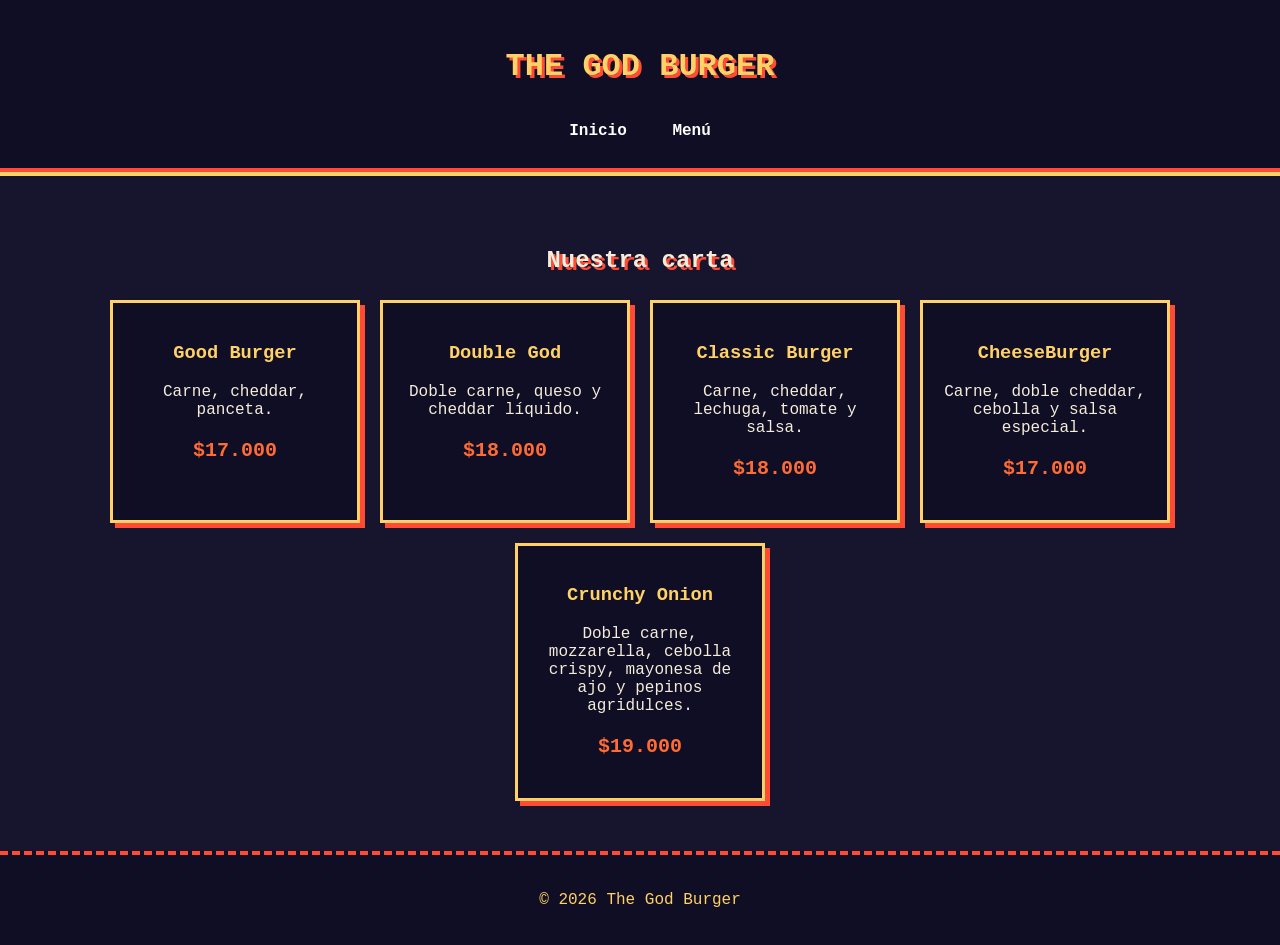
==== menu.html @ 2b09a3eb "Add files via upload" ====
<!DOCTYPE html>
<html lang="es">

<head>
    <meta charset="UTF-8">
    <meta name="viewport" content="width=device-width, initial-scale=1.0">
    <title>Nuestra carta - The God Burger</title>
    <link rel="stylesheet" href="style.css">
</head>

<body>

    <header>
        <h1>THE GOD BURGER</h1>

        <nav>
            <a href="index.html">Inicio</a>
            <a href="menu.html">Menú</a>
        </nav>
    </header>

    <main>
        <section id="menu">
            <h2>Nuestra carta</h2>

            <div class="hamburguesas">

                <article class="hamburguesa">
                    <h3>Good Burger</h3>
                    <p>Carne, cheddar, panceta.</p>
                    <p class="precio">$17.000</p>
                </article>

                <article class="hamburguesa">
                    <h3>Double God</h3>
                    <p>Doble carne, queso y cheddar líquido.</p>
                    <p class="precio">$18.000</p>
                </article>

                <article class="hamburguesa">
                    <h3>Classic Burger</h3>
                    <p>Carne, cheddar, lechuga, tomate y salsa.</p>
                    <p class="precio">$18.000</p>
                </article>

                <article class="hamburguesa">
                    <h3>CheeseBurger</h3>
                    <p>Carne, doble cheddar, cebolla y salsa especial.</p>
                    <p class="precio">$17.000</p>
                </article>

                <article class="hamburguesa">
                    <h3>Crunchy Onion</h3>
                    <p>Doble carne, mozzarella, cebolla crispy,
                    mayonesa de ajo y pepinos agridulces.</p>
                    <p class="precio">$19.000</p>
                </article>

            </div>
        </section>
    </main>

    <footer>
        <p>© 2026 The God Burger</p>
    </footer>

</body>

</html>
---- style.css ----
/* CONFIGURACIÓN GENERAL */

body {
    margin: 0;
    font-family: Arial, sans-serif;
    background-color: #4442b9cb;
}


/* ENCABEZADO */

header {
    background-color: #4a74b3a2;
    color: rgba(235, 238, 241, 0.952);
    padding: 20px;
    text-align: center;
}

nav a {
    color: white;
    text-decoration: none;
    margin: 0 10px;
}


/* PRESENTACIÓN */

.presentacion {
    padding: 80px 20px;
    text-align: center;
    background-color: #2d57b1;
    color: white;
}

.presentacion h2 {
    font-size: 40px;
}

.presentacion p {
    font-size: 20px;
}


/* BOTÓN */

button {
    padding: 12px 25px;
    border: none;
    cursor: pointer;
    font-size: 16px;
}


/* SECCIONES */

section {
    padding: 50px 20px;
    text-align: center;
}


/* HAMBURGUESAS */

.hamburguesas {
    display: flex;
    justify-content: center;
    gap: 20px;
    flex-wrap: wrap;
}

.hamburguesa {
    background-color: rgba(253, 249, 249, 0.678);
    width: 250px;
    padding: 20px;
    border-radius: 10px;
}

.precio {
    font-weight: bold;
    font-size: 20px;
}


/* PIE DE PÁGINA */

footer {
    background-color: #4a32b4d3;
    color: rgb(184, 162, 162);
    text-align: center;
    padding: 20px;
}
.boton {
    display: inline-block;
    padding: 12px 25px;
    text-decoration: none;
    text-align: center;
    background-color: #ff4b35;
    color: white;
    border: 2px solid #ffca65;
    font-weight: bold;
    cursor: pointer;
}

.boton:hover {
    filter: brightness(1.15);
}

/* Mejoras para el formulario */
form {
    width: 100%;
    max-width: 500px;
    margin: 25px auto 0;
}

fieldset {
    padding: 20px;
}

fieldset div {
    display: flex;
    flex-direction: column;
    align-items: stretch;
    gap: 6px;
    margin-bottom: 15px;
    text-align: left;
}

fieldset label {
    display: block;
}

fieldset input,
fieldset textarea {
    width: 100%;
    max-width: 100%;
    padding: 10px;
    font-family: inherit;
    font-size: 16px;
}

fieldset textarea {
    resize: vertical;
}

fieldset button {
    width: 100%;
}

@media (max-width: 600px) {
    fieldset {
        padding: 15px;
    }
}

/* Ajustes para las tarjetas del menú en celular */
@media (max-width: 600px) {
    .hamburguesa {
        padding: 18px 15px;
    }

    .hamburguesa h3 {
        margin-top: 10px;
    }

    .hamburguesa p {
        line-height: 1.4;
    }
}

/* PRIMERA ETAPA: identidad retro arcade */

* {
    box-sizing: border-box;
}

body {
    background-color: #17152e;
    color: #f5edda;
    font-family: "Courier New", monospace;
}

header {
    background-color: #211d43;
    color: #ffd166;
    border-bottom: 3px solid #ff6b35;
}

nav a {
    display: inline-block;
    transition: color 0.2s ease;
}

nav a:hover {
    color: #ffd166;
}

.presentacion {
    background-color: #29245b;
    border-bottom: 3px dashed #ff6b35;
}

.presentacion h2 {
    text-transform: uppercase;
}

.hamburguesa {
    background-color: #211d43;
    color: #f5edda;
    border: 2px solid #ffd166;
    border-radius: 0;
}

.precio {
    color: #ffd166;
}

.boton,
button {
    font-family: inherit;
    font-weight: bold;
    transition: filter 0.2s ease, transform 0.2s ease;
}

.boton:hover,
button:hover {
    filter: brightness(1.2);
    transform: translateY(-2px);
}

footer {
    background-color: #211d43;
    color: #ffd166;
    border-top: 3px dashed #ff6b35;
}

/* THE GOD BURGER - ARCADE 1980s */

/* Tipografía pixelada para los títulos */
@import url('https://fonts.googleapis.com/css2?family=Press+Start+2P&display=swap');

body {
    background-color: #17152e;
    color: #f5edda;
    font-family: "Courier New", monospace;
}

/* Títulos principales */
header h1,
.presentacion h2,
section h2 {
    font-family: "Press Start 2P", "Courier New", monospace;
    line-height: 1.6;
    text-shadow: 3px 3px 0 #ff4b35;
}

/* Encabezado */
header {
    background-color: #100e24;
    border-bottom: 4px solid #ff4b35;
    box-shadow: 0 4px 0 #ffd166;
}

/* Navegación */
nav a {
    padding: 8px;
    font-weight: bold;
}

nav a:hover {
    color: #ffd166;
    text-shadow: 0 0 8px #ffd166;
}

/* Presentación */
.presentacion {
    background-color: #211d43;
    border-bottom: 4px dashed #ff4b35;
}

/* Tarjetas de hamburguesas */
.hamburguesa {
    background-color: #100e24;
    color: #f5edda;
    border: 3px solid #ffd166;
    border-radius: 0;
    box-shadow: 5px 5px 0 #ff4b35;
    transition: transform 0.2s ease;
}

.hamburguesa:hover {
    transform: translateY(-4px);
}

.hamburguesa h3 {
    color: #ffd166;
}

.precio {
    color: #ff6b35;
}

/* Botones arcade */
.boton,
button {
    background-color: #ff4b35;
    color: white;
    border: 3px solid #ffd166;
    border-radius: 0;
    font-family: "Courier New", monospace;
    font-weight: bold;
    text-transform: uppercase;
    box-shadow: 4px 4px 0 #8d294e;
    transition: transform 0.15s ease;
}

.boton:hover,
button:hover {
    transform: translate(2px, 2px);
    box-shadow: 2px 2px 0 #8d294e;
}

/* Formulario */
fieldset {
    border: 2px solid #ffd166;
    background-color: #211d43;
}

fieldset legend {
    color: #ffd166;
    font-weight: bold;
}

fieldset input,
fieldset textarea {
    box-sizing: border-box;
    background-color: #100e24;
    color: #f5edda;
    border: 2px solid #7770c9;
    border-radius: 0;
}

fieldset input:focus,
fieldset textarea:focus {
    outline: 2px solid #ffd166;
}

/* Pie de página */
footer {
    background-color: #100e24;
    color: #ffd166;
    border-top: 4px dashed #ff4b35;
}

/* Ajustes para celular */
@media (max-width: 600px) {
    header h1 {
        font-size: 20px;
    }

    .presentacion h2,
    section h2 {
        font-size: 19px;
    }

    .hamburguesa {
        box-shadow: 3px 3px 0 #ff4b35;
    }
}

/* Centrar la hamburguesa destacada */
#destacada {
    display: flex;
    flex-direction: column;
    align-items: center;
}

#destacada .hamburguesa {
    width: 100%;
    max-width: 320px;
    margin: 10px auto;
}

/* Mascota pixel art de The God Burger */

.imagen-burger {
    display: block;
    width: 150px;
    max-width: 100%;
    height: auto;
    margin: 15px auto;
    image-rendering: pixelated;
}
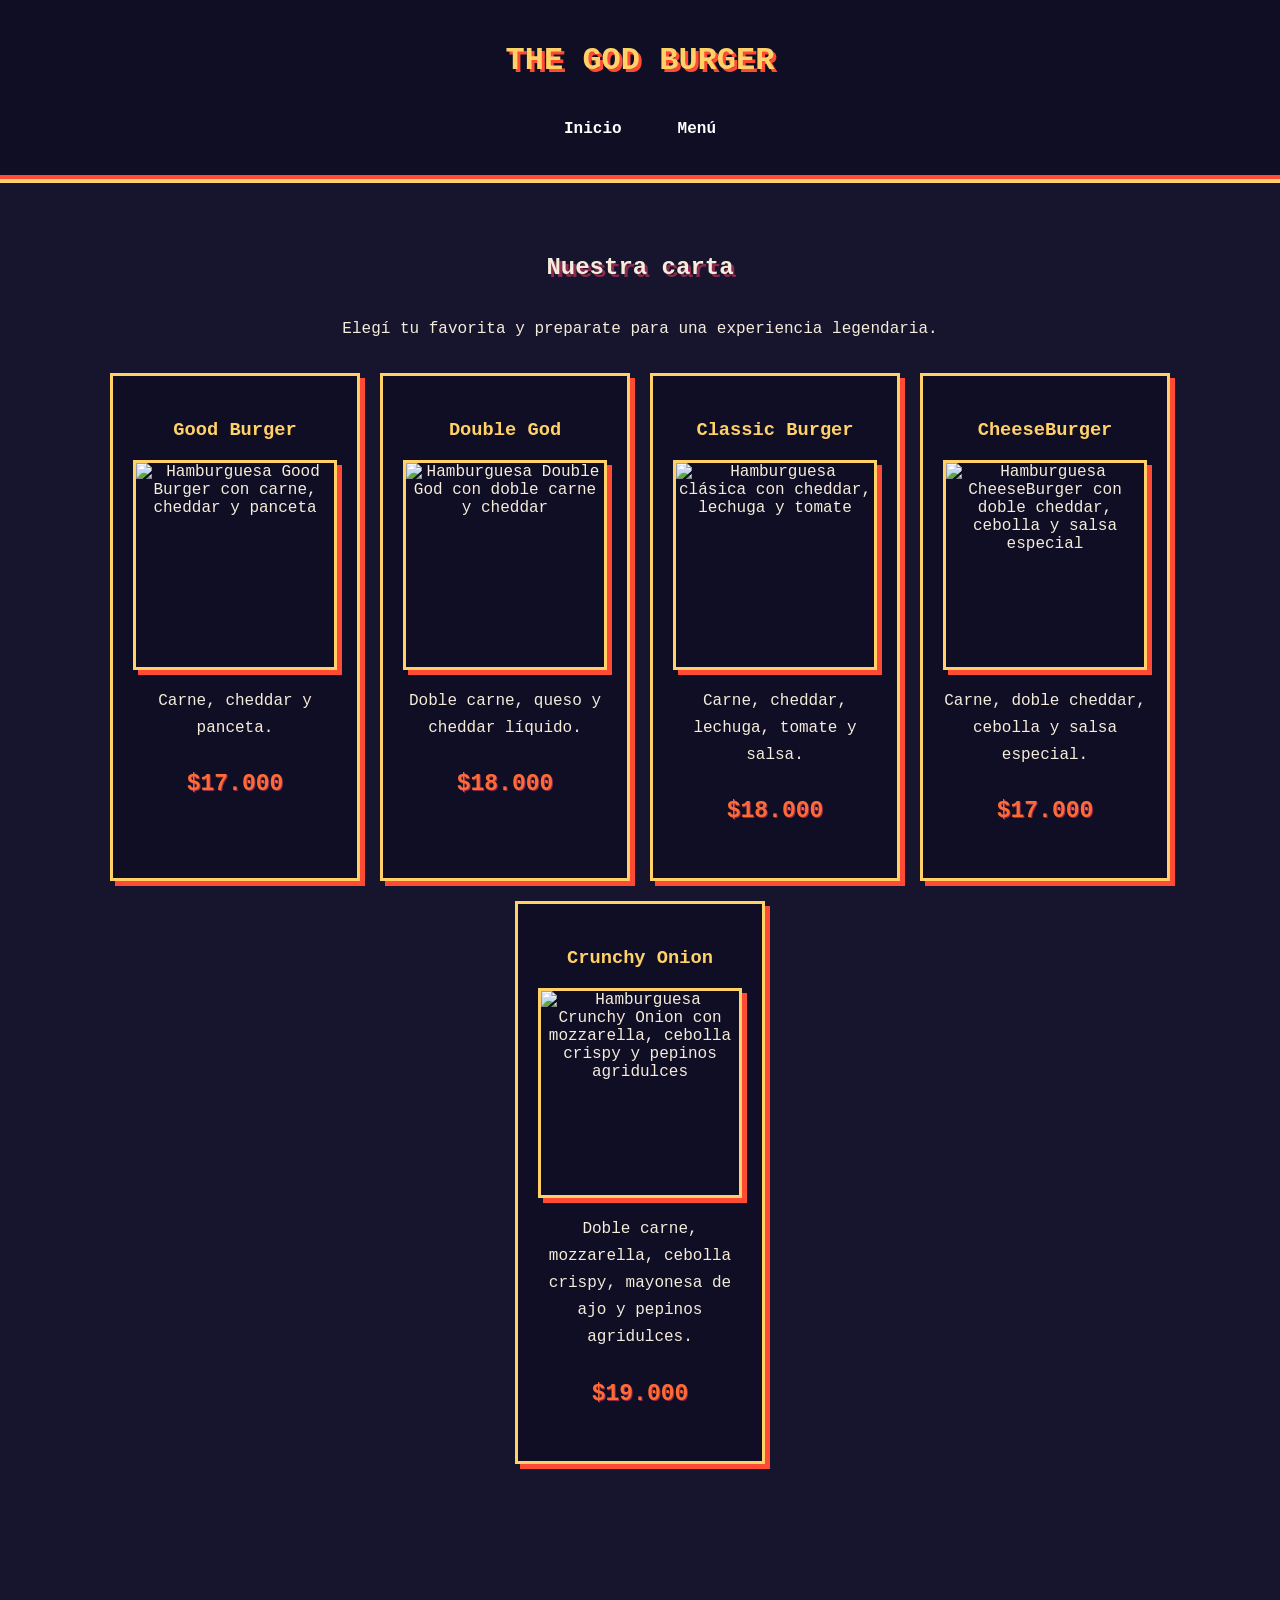
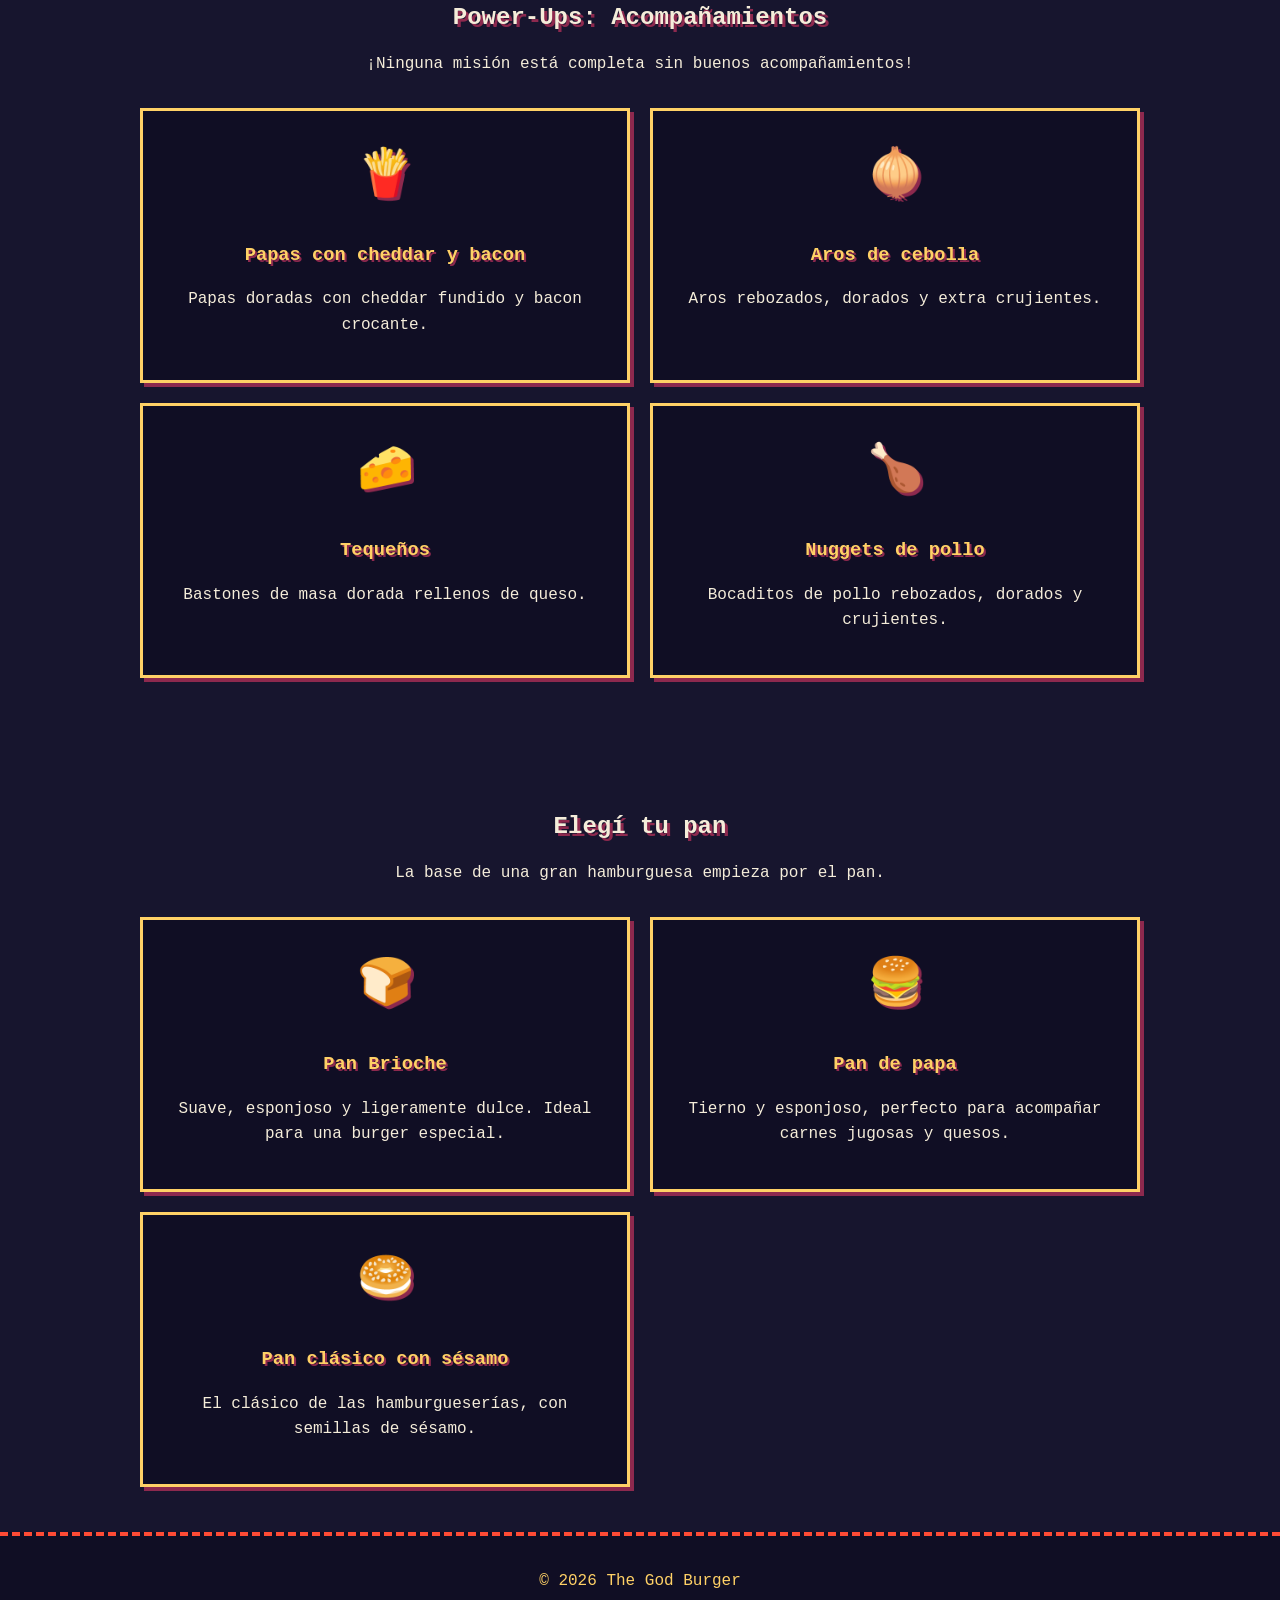
==== commit 80c2d57f: "Add files via upload" ====
--- a/menu.html
+++ b/menu.html
@@ -20,44 +20,173 @@
     </header>
 
     <main>
+
+        
+        <!-- SECCIÓN DE HAMBURGUESAS -->
         <section id="menu">
             <h2>Nuestra carta</h2>
+            <p class="menu-intro">
+                Elegí tu favorita y preparate para una experiencia legendaria.
+            </p>
 
             <div class="hamburguesas">
 
                 <article class="hamburguesa">
                     <h3>Good Burger</h3>
-                    <p>Carne, cheddar, panceta.</p>
+                    <img
+                        src="imagens/good-burger.jpeg"
+                        alt="Hamburguesa Good Burger con carne, cheddar y panceta"
+                        class="foto-menu"
+                        loading="lazy"
+                    >
+                    <p>Carne, cheddar y panceta.</p>
                     <p class="precio">$17.000</p>
                 </article>
 
                 <article class="hamburguesa">
                     <h3>Double God</h3>
+                    <img
+                        src="imagens/double-god.jpeg"
+                        alt="Hamburguesa Double God con doble carne y cheddar"
+                        class="foto-menu"
+                        loading="lazy"
+                    >
                     <p>Doble carne, queso y cheddar líquido.</p>
                     <p class="precio">$18.000</p>
                 </article>
 
                 <article class="hamburguesa">
                     <h3>Classic Burger</h3>
+                    <img
+                        src="imagens/classic-burger.jpeg"
+                        alt="Hamburguesa clásica con cheddar, lechuga y tomate"
+                        class="foto-menu"
+                        loading="lazy"
+                    >
                     <p>Carne, cheddar, lechuga, tomate y salsa.</p>
                     <p class="precio">$18.000</p>
                 </article>
 
                 <article class="hamburguesa">
                     <h3>CheeseBurger</h3>
+                    <img
+                        src="imagens/cheeseburger.jpeg"
+                        alt="Hamburguesa CheeseBurger con doble cheddar, cebolla y salsa especial"
+                        class="foto-menu"
+                        loading="lazy"
+                    >
                     <p>Carne, doble cheddar, cebolla y salsa especial.</p>
                     <p class="precio">$17.000</p>
                 </article>
 
                 <article class="hamburguesa">
                     <h3>Crunchy Onion</h3>
-                    <p>Doble carne, mozzarella, cebolla crispy,
-                    mayonesa de ajo y pepinos agridulces.</p>
+                    <img
+                        src="imagens/crunchy-onion.jpeg"
+                        alt="Hamburguesa Crunchy Onion con mozzarella, cebolla crispy y pepinos agridulces"
+                        class="foto-menu"
+                        loading="lazy"
+                    >
+                    <p>
+                        Doble carne, mozzarella, cebolla crispy,
+                        mayonesa de ajo y pepinos agridulces.
+                    </p>
                     <p class="precio">$19.000</p>
                 </article>
 
             </div>
         </section>
+
+
+        <!-- SECCIÓN DE ACOMPAÑAMIENTOS -->
+        <section id="acompanamientos" class="seccion-menu-extra">
+
+            <h2>Power-Ups: Acompañamientos</h2>
+            <p class="menu-intro">
+                ¡Ninguna misión está completa sin buenos acompañamientos!
+            </p>
+
+            <div class="acompanamientos-grid">
+
+                <article class="acompanamiento-card">
+                    <div class="icono-menu" aria-hidden="true">🍟</div>
+                    <h3>Papas con cheddar y bacon</h3>
+                    <p>
+                        Papas doradas con cheddar fundido
+                        y bacon crocante.
+                    </p>
+                </article>
+
+                <article class="acompanamiento-card">
+                    <div class="icono-menu" aria-hidden="true">🧅</div>
+                    <h3>Aros de cebolla</h3>
+                    <p>
+                        Aros rebozados, dorados y
+                        extra crujientes.
+                    </p>
+                </article>
+
+                <article class="acompanamiento-card">
+                    <div class="icono-menu" aria-hidden="true">🧀</div>
+                    <h3>Tequeños</h3>
+                    <p>
+                        Bastones de masa dorada
+                        rellenos de queso.
+                    </p>
+                </article>
+
+                <article class="acompanamiento-card">
+                    <div class="icono-menu" aria-hidden="true">🍗</div>
+                    <h3>Nuggets de pollo</h3>
+                    <p>
+                        Bocaditos de pollo rebozados,
+                        dorados y crujientes.
+                    </p>
+                </article>
+
+            </div>
+        </section>
+
+        <!-- SECCIÓN DE PANES -->
+        <section id="panes" class="seccion-menu-extra">
+
+            <h2>Elegí tu pan</h2>
+            <p class="menu-intro">
+                La base de una gran hamburguesa empieza por el pan.
+            </p>
+
+            <div class="panes-grid">
+
+                <article class="pan-card">
+                    <div class="icono-menu" aria-hidden="true">🍞</div>
+                    <h3>Pan Brioche</h3>
+                    <p>
+                        Suave, esponjoso y ligeramente dulce.
+                        Ideal para una burger especial.
+                    </p>
+                </article>
+
+                <article class="pan-card">
+                    <div class="icono-menu" aria-hidden="true">🍔</div>
+                    <h3>Pan de papa</h3>
+                    <p>
+                        Tierno y esponjoso, perfecto para
+                        acompañar carnes jugosas y quesos.
+                    </p>
+                </article>
+
+                <article class="pan-card">
+                    <div class="icono-menu" aria-hidden="true">🥯</div>
+                    <h3>Pan clásico con sésamo</h3>
+                    <p>
+                        El clásico de las hamburgueserías,
+                        con semillas de sésamo.
+                    </p>
+                </article>
+
+            </div>
+        </section>
+
     </main>
 
     <footer>
--- a/style.css
+++ b/style.css
@@ -1,3 +1,4 @@
+@import url('https://fonts.googleapis.com/css2?family=Press+Start+2P&display=swap');
 /* CONFIGURACIÓN GENERAL */
 
 body {
@@ -236,7 +237,7 @@
 /* THE GOD BURGER - ARCADE 1980s */
 
 /* Tipografía pixelada para los títulos */
-@import url('https://fonts.googleapis.com/css2?family=Press+Start+2P&display=swap');
+
 
 body {
     background-color: #17152e;
@@ -390,3 +391,504 @@
     margin: 15px auto;
     image-rendering: pixelated;
 }
+
+.burger-imagen {
+    display: flex;
+    justify-content: center;
+    align-items: center;
+    width: 100%;
+    margin: 20px auto;
+}
+
+.imagen-burger {
+    display: block;
+    width: 100%;
+    max-width: 350px;
+    height: auto;
+    object-fit: contain;
+    border-radius: 10px;
+}
+
+/* INTRODUCCIÓN DEL MENÚ */
+.menu-intro {
+    text-align: center;
+    max-width: 650px;
+    margin: 0 auto 30px;
+    padding: 0 15px;
+    line-height: 1.6;
+}
+
+/* SECCIONES ADICIONALES */
+.seccion-menu-extra {
+    padding: 45px 20px;
+    margin-top: 20px;
+}
+
+.seccion-menu-extra h2 {
+    text-align: center;
+    margin-bottom: 15px;
+}
+
+/* TARJETAS DE ACOMPAÑAMIENTOS Y PANES */
+.acompanamientos-grid,
+.panes-grid {
+    display: grid;
+    grid-template-columns: repeat(2, minmax(0, 1fr));
+    gap: 20px;
+    max-width: 1000px;
+    margin: 30px auto 0;
+}
+
+.acompanamiento-card,
+.pan-card {
+    padding: 25px 20px;
+    text-align: center;
+    border: 2px solid #ff9d00;
+    border-radius: 12px;
+    background: rgba(20, 15, 45, 0.85);
+    transition: transform 0.2s ease,
+                border-color 0.2s ease;
+}
+
+.acompanamiento-card:hover,
+.pan-card:hover {
+    transform: translateY(-5px);
+    border-color: #ff3c38;
+}
+
+.icono-menu {
+    font-size: 42px;
+    margin-bottom: 12px;
+}
+
+.acompanamiento-card h3,
+.pan-card h3 {
+    margin-bottom: 12px;
+    line-height: 1.4;
+}
+
+.acompanamiento-card p,
+.pan-card p {
+    line-height: 1.6;
+}
+
+/* ADAPTACIÓN A CELULARES */
+@media (max-width: 600px) {
+    .acompanamientos-grid,
+    .panes-grid {
+        grid-template-columns: 1fr;
+    }
+
+    .seccion-menu-extra {
+        padding: 30px 15px;
+    }
+
+    .acompanamiento-card,
+    .pan-card {
+        padding: 22px 16px;
+    }
+}
+
+/* ========================================
+   THE GOD BURGER - PULIDO VISUAL ARCADE
+   ======================================== */
+
+/* Navegación más ordenada */
+html {
+    scroll-behavior: smooth;
+}
+
+header {
+    position: relative;
+    padding: 25px 20px;
+}
+
+header h1 {
+    margin-top: 10px;
+    margin-bottom: 22px;
+    overflow-wrap: anywhere;
+}
+
+nav {
+    display: flex;
+    justify-content: center;
+    align-items: center;
+    flex-wrap: wrap;
+    gap: 8px;
+}
+
+nav a {
+    padding: 10px 12px;
+    border: 2px solid transparent;
+    transition:
+        color 0.2s ease,
+        border-color 0.2s ease,
+        background-color 0.2s ease;
+}
+
+nav a:hover {
+    color: #ffd166;
+    border-color: #ff6b35;
+    background-color: #211d43;
+}
+
+/* Presentación más legible */
+.presentacion {
+    padding: 85px 20px;
+}
+
+.presentacion h2 {
+    max-width: 900px;
+    margin: 0 auto 25px;
+}
+
+.presentacion p {
+    max-width: 650px;
+    margin: 0 auto 30px;
+    line-height: 1.8;
+}
+
+/* Secciones con mejor separación */
+section {
+    scroll-margin-top: 20px;
+}
+
+section h2 {
+    margin-bottom: 30px;
+}
+
+#nosotros p,
+#contacto > p {
+    max-width: 700px;
+    margin: 15px auto;
+    line-height: 1.8;
+}
+
+/* Tarjetas de hamburguesas */
+.hamburguesa {
+    padding: 24px 20px;
+    transition:
+        transform 0.2s ease,
+        box-shadow 0.2s ease,
+        border-color 0.2s ease;
+}
+
+.hamburguesa:hover {
+    transform: translateY(-5px);
+    border-color: #ff6b35;
+    box-shadow: 7px 7px 0 #ff4b35;
+}
+
+.hamburguesa p {
+    line-height: 1.7;
+}
+
+.precio {
+    font-size: 23px;
+    text-shadow: 1px 1px 0 #8d294e;
+}
+
+/* Botones con respuesta al cursor */
+.boton,
+button {
+    display: inline-block;
+    max-width: 100%;
+    padding: 13px 20px;
+    line-height: 1.5;
+}
+
+.boton:focus-visible,
+button:focus-visible,
+nav a:focus-visible {
+    outline: 3px solid #ffd166;
+    outline-offset: 4px;
+}
+
+/* Beneficios de The God Burger */
+.beneficios-grid {
+    display: grid;
+    grid-template-columns: repeat(3, minmax(0, 1fr));
+    gap: 22px;
+    max-width: 1050px;
+    margin: 30px auto 0;
+}
+
+.beneficio {
+    padding: 25px 20px;
+    background-color: #100e24;
+    border: 3px solid #ffd166;
+    box-shadow: 5px 5px 0 #ff4b35;
+    transition: transform 0.2s ease;
+}
+
+.beneficio:hover {
+    transform: translateY(-5px);
+}
+
+.beneficio h3 {
+    color: #ffd166;
+    line-height: 1.6;
+}
+
+.beneficio p {
+    line-height: 1.7;
+}
+
+/* Tarjetas adicionales del menú */
+.acompanamiento-card,
+.pan-card {
+    border-radius: 0;
+    box-shadow: 4px 4px 0 #8d294e;
+}
+
+.acompanamiento-card:hover,
+.pan-card:hover {
+    box-shadow: 6px 6px 0 #ff4b35;
+}
+
+/* Formulario más cómodo */
+form {
+    max-width: 540px;
+}
+
+fieldset {
+    min-width: 0;
+    box-shadow: 5px 5px 0 #8d294e;
+}
+
+fieldset input,
+fieldset textarea {
+    min-width: 0;
+    line-height: 1.5;
+}
+
+fieldset input:focus,
+fieldset textarea:focus {
+    border-color: #ffd166;
+}
+
+/* Imagen destacada */
+.imagen-burger {
+    image-rendering: auto;
+    border: 3px solid #ffd166;
+    box-shadow: 5px 5px 0 #ff4b35;
+}
+
+/* Adaptación a tabletas y celulares */
+@media (max-width: 800px) {
+    .beneficios-grid {
+        grid-template-columns: repeat(2, minmax(0, 1fr));
+    }
+}
+
+@media (max-width: 600px) {
+    header {
+        padding: 20px 12px;
+    }
+
+    header h1 {
+        font-size: 18px;
+        line-height: 1.8;
+    }
+
+    nav {
+        gap: 5px;
+    }
+
+    nav a {
+        margin: 0;
+        padding: 9px 10px;
+        font-size: 14px;
+    }
+
+    .presentacion {
+        padding: 55px 16px;
+    }
+
+    .presentacion h2,
+    section h2 {
+        font-size: 17px;
+        line-height: 1.9;
+    }
+
+    .presentacion p {
+        font-size: 16px;
+    }
+
+    section {
+        padding: 35px 15px;
+    }
+
+    .beneficios-grid {
+        grid-template-columns: 1fr;
+        gap: 18px;
+    }
+
+    .beneficio {
+        padding: 22px 16px;
+    }
+
+    .hamburguesa {
+        width: 100%;
+        max-width: 100%;
+    }
+
+    .imagen-burger {
+        max-width: 100%;
+    }
+
+    .boton,
+    button {
+        font-size: 14px;
+    }
+}
+
+/* Respeto por las preferencias de movimiento */
+@media (prefers-reduced-motion: reduce) {
+    html {
+        scroll-behavior: auto;
+    }
+
+    *,
+    *::before,
+    *::after {
+        transition-duration: 0.01ms !important;
+        animation-duration: 0.01ms !important;
+    }
+}
+
+
+/* ========================================
+   DETALLES PIXEL ART - THE GOD BURGER
+   ======================================== */
+
+/* Tarjetas retro para acompañamientos y panes */
+.acompanamiento-card,
+.pan-card {
+    background-color: #100e24;
+    border: 3px solid #ffd166;
+    border-radius: 0;
+    box-shadow: 5px 5px 0 #ff4b35;
+    transition: transform 0.2s ease, box-shadow 0.2s ease;
+}
+
+/* Efecto arcade al pasar el cursor */
+.acompanamiento-card:hover,
+.pan-card:hover {
+    transform: translate(-2px, -2px);
+    box-shadow: 7px 7px 0 #ff4b35;
+}
+
+/* Emojis protagonistas */
+
+/* Emojis con estética arcade, sin cuadros */
+.icono-menu {
+    display: inline-block;
+    font-size: 46px;
+    line-height: 1.4;
+    padding: 8px 0;
+    margin-bottom: 5px;
+    background: transparent;
+    border: none;
+    box-shadow: none;
+
+    /* Efecto retro */
+    filter: drop-shadow(3px 3px 0 #8d294e);
+    image-rendering: pixelated;
+}
+
+/* Un pequeño efecto al pasar el cursor */
+.acompanamiento-card:hover .icono-menu,
+.pan-card:hover .icono-menu {
+    transform: translateY(-3px);
+    filter: drop-shadow(3px 3px 0 #ff6b35);
+}
+
+/* Tamaño adaptado a celulares */
+@media (max-width: 600px) {
+    .icono-menu {
+        font-size: 40px;
+        padding: 5px 0;
+    }
+}
+
+
+/* Títulos con identidad arcade */
+.acompanamiento-card h3,
+.pan-card h3 {
+    color: #ffd166;
+    line-height: 1.7;
+    text-shadow: 2px 2px 0 #8d294e;
+}
+
+/* Precios con contraste */
+.acompanamiento-card .precio,
+.pan-card .precio {
+    color: #ff6b35;
+    text-shadow: 2px 2px 0 #8d294e;
+}
+
+/* Detalles decorativos de los títulos */
+#menu h2,
+.seccion-menu-extra h2 {
+    text-shadow: 3px 3px 0 #8d294e;
+}
+
+/* Adaptación a celulares */
+@media (max-width: 600px) {
+    .icono-menu {
+        font-size: 36px;
+        padding: 8px;
+    }
+
+    .acompanamiento-card,
+    .pan-card {
+        box-shadow: 4px 4px 0 #ff4b35;
+    }
+}
+
+@media (prefers-reduced-motion: reduce) {
+    .acompanamiento-card,
+    .pan-card {
+        transition: none;
+    }
+}
+
+/* Tarjetas más limpias, con identidad pixel art */
+.acompanamiento-card,
+.pan-card {
+    border-radius: 0;
+    box-shadow: 4px 4px 0 #8d294e;
+    background-color: #100e24;
+}
+
+.acompanamiento-card:hover,
+.pan-card:hover {
+    box-shadow: 5px 5px 0 #ff4b35;
+}
+
+/* ========================================
+   FOTOGRAFÍAS DE LA CARTA
+   ======================================== */
+
+.foto-menu {
+    display: block;
+    width: 100%;
+    max-width: 320px;
+    height: 210px;
+    margin: 18px auto;
+    object-fit: cover;
+    object-position: center;
+    border: 3px solid #ffd166;
+    border-radius: 0;
+    box-shadow: 5px 5px 0 #ff4b35;
+}
+
+/* Ajuste para pantallas pequeñas */
+@media (max-width: 600px) {
+    .foto-menu {
+        max-width: 100%;
+        height: 200px;
+        margin: 15px auto;
+    }
+}
